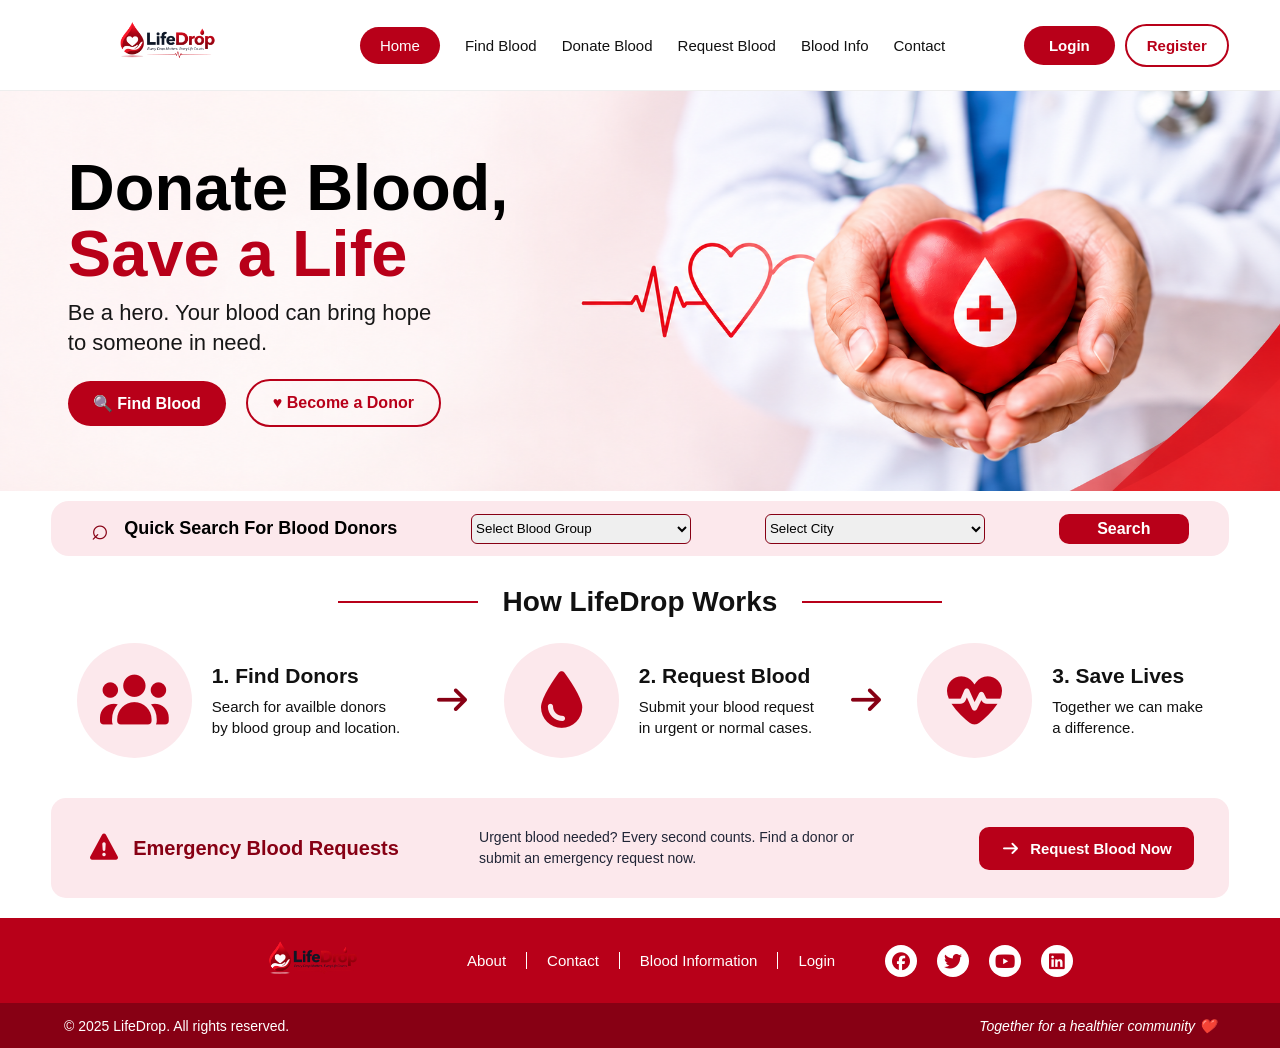
==== public/index.html @ ab2937ec "Initial commit: LifeDrop homepage frontend" ====
<!DOCTYPE html>
<html lang="en">

<head>
    <meta charset="UTF-8">
    <meta name="viewport" content="width=device-width, initial-scale=1.0">

    <title>LifeDrop - Donate Blood, Save Lives</title>

    <!-- CSS Connection -->
    <link rel="stylesheet" href="../assets/css/style.css">


<!-- Offline Font Awesome Icons -->
<link
    rel="stylesheet"
    href="../assets/font-awesome/css/all.min.css"
>


</head>

<body>

    <!-- Navbar -->
    <header class="navbar">

        <!-- Logo -->
        <div class="logo">
            <a href="index.html">
                <img src="../assets/images/logo.png" alt="LifeDrop Logo">
            </a>
        </div>

        <!-- Navigation Links -->
        <nav class="nav-links">
            <a href="index.html" class="active">Home</a>
            <a href="find-blood.html">Find Blood</a>
            <a href="register.html">Donate Blood</a>
            <a href="request-blood.html">Request Blood</a>
            <a href="blood-information.html">Blood Info</a>
            <a href="#contact">Contact</a>
        </nav>

        <!-- Login and Register Buttons -->
        <div class="buttons">

            <a href="login.html" class="login">
                Login
            </a>

            <a href="register.html" class="register">
                Register
            </a>

        </div>

    </header>

    <!-- Main Content -->
    <main>

        <!-- Hero Section -->
        <section class="hero">

            <div class="hero-content">

                <h1>
                    Donate Blood,<br>
                    <span>Save a Life</span>
                </h1>

                <p>
                    Be a hero. Your blood can bring hope<br>
                    to someone in need.
                </p>

                <div class="hero-buttons">

                    <a href="find-blood.html" class="find-btn">
                        🔍 Find Blood
                    </a>

                    <a href="register.html" class="donate-btn">
                        ♥ Become a Donor
                    </a>

                </div>

            </div>

        </section>



        <!-- Quick Blood Search Section -->
<section class="quick-search-section">

    <div class="quick-search-container">

        <div class="search-heading">

            <span class="search-icon">⌕</span>
            <h3>Quick Search For Blood Donors</h3>
        </div>


        <div class="search-field">

            <select name="bloodGroup" id="bloodGroup">

                <option value="">Select Blood Group</option>
                <option value="A+">A+</option>
                <option value="A-">A-</option>
                <option value="B+">B+</option>
                <option value="B-">B-</option>
                <option value="AB+">AB+</option>
                <option value="AB-">AB-</option>
                <option value="O+">O+</option>
                <option value="O-">O-</option>
            </select>
        </div>

        <div class="search-field">

            <select name="city" id="city">

                <option value="">Select City</option>
                <option value="Swat">Swat</option>
                <option value="Peshawar">Peshawar</option>
                <option value="Islamabad">Islamabad</option>
                <option value="Lahore">Lahore</option>
                <option value="Karachi">Karachi</option>
            </select>
        </div>

        <button type="button" class="search-btn">Search</button>

    </div>
</section>



 <section class="how-it-works"> 

    <!-- Section Heading -->
    <div class="works-heading">
        <span class="heading-line"></span>
        <h2>How LifeDrop Works</h2>
        <span class="heading-line"></span>
    </div>

    <!-- Steps Container -->
     
    <div class="works-container">

        <div class="work-step">

            <div class="step-icon">
                <i class="fa-solid fa-users"></i>
            </div>

            <div class="step-content">
                <h3>1. Find Donors</h3>

                <p>Search for availble donors <br>
                by blood group and location.</p>
            </div>
        </div>

         <!-- Arrow -->
        <div class="step-arrow">
            <i class="fa-solid fa-arrow-right"></i>
        </div>

        <div class="work-step">

            <div class="step-icon">
                <i class="fa-solid fa-droplet"></i>
            </div>

            <div class="step-content">
                <h3>2. Request Blood</h3>

                <p>Submit your blood request <br>
                in urgent or normal cases.</p>
            </div>

        </div>

        <!-- Arrow -->
         <div class="step-arrow">
            <i class="fa-solid fa-arrow-right"></i>
         </div>

         <div class="work-step">
            
            <div class="step-icon">
                <i class="fa-solid fa-heart-pulse"></i>
            </div>

            <div class="step-content">

                <h3>3. Save Lives</h3>

                <p>Together we can make <br>
                a difference.</p>

            </div>
         </div>

    </div>
</section> 


<!-- Emergency Blood Requests Section -->

<section class="emergency-section">

    <div class="emergency-container">

        <!-- Emergency Heading -->
        <div class="emergency-heading">

            <i class="fa-solid fa-triangle-exclamation"></i>

            <h2>Emergency Blood Requests</h2>

        </div>

        <!-- Emergency Description -->
        <p class="emergency-description">
            Urgent blood needed? Every second counts.
            Find a donor or submit an emergency request now.
        </p>

        <!-- Emergency Button -->
        <a href="request-blood.html" class="emergency-btn">

            <i class="fa-solid fa-arrow-right"></i>

            Request Blood Now

        </a>

    </div>

</section>


    </main>


<!-- ==============================
     FOOTER SECTION
================================= -->

<footer class="footer">

    <!-- Main Footer -->
    <div class="footer-main">

        <!-- Footer Logo -->
        <div class="footer-brand">

            <img
                src="../assets/images/logo.png"
                alt="LifeDrop Logo"
            >

        </div>

        <!-- Footer Navigation -->
        <nav class="footer-links">

            <a href="about.html">About</a>

            <a href="#contact">Contact</a>

            <a href="blood-information.html">
                Blood Information
            </a>

            <a href="login.html">Login</a>

        </nav>

        <!-- Social Media Icons -->
        <div class="footer-social">

            <a href="#" aria-label="Facebook">
                <i class="fa-brands fa-facebook"></i>
            </a>

            <a href="#" aria-label="Twitter">
                <i class="fa-brands fa-twitter"></i>
            </a>

            <a href="#" aria-label="YouTube">
                <i class="fa-brands fa-youtube"></i>
            </a>

            <a href="#" aria-label="LinkedIn">
                <i class="fa-brands fa-linkedin"></i>
            </a>

        </div>

    </div>

    <!-- Bottom Footer -->
    <div class="footer-bottom">

        <p>
            &copy; 2025 LifeDrop. All rights reserved.
        </p>

        <p class="footer-message">
            Together for a healthier community ❤️
        </p>

    </div>

</footer>


    <!-- JavaScript Connection -->
    <script src="../assets/js/script.js"></script>

</body>

</html>
---- assets/css/style.css ----
/* ==============================
   GLOBAL STYLES
================================= */

* {
    margin: 0;
    padding: 0;
    box-sizing: border-box;
}

:root {
    --primary: #B80019;
    --dark-red: #870014;
    --light-pink: #FCE8EC;
    --white: #FFFFFF;
    --dark-text: #202536;
    --light-grey: #F7F8FA;
}

body {
    font-family: Arial, sans-serif;
    background-color: var(--white);
}

/* ==============================
   NAVBAR
================================= */

.navbar {
    width: 100%;
    min-height: 85px;
    background-color: var(--white);

    display: flex;
    justify-content: space-between;
    align-items: center;
    gap: 20px;

    padding: 8px 4%;
    border-bottom: 1px solid #eee;
}

/* Logo */

.logo img {
    width: 230px;
    height: 70px;
    object-fit: contain;
}

/* Navigation Links */

.nav-links {
    display: flex;
    align-items: center;
    gap: 25px;
}

.nav-links a {
    text-decoration: none;
    font-size: 15px;
    font-weight: 500;
    color: #111;
    transition: 0.3s;
}

.nav-links a:hover {
    color: var(--dark-text);
}

/* Active Link */

.nav-links .active {
    background-color: var(--primary);
    color: var(--white);

    padding: 10px 20px;
    border-radius: 25px;
}

/* Login Button */

.buttons {
    display: flex;
    align-items: center;
}

.login {
    text-decoration: none;

    padding: 11px 25px;
    border-radius: 25px;

    font-size: 15px;
    font-weight: bold;

    background-color: var(--primary);
    color: var(--white);

    transition: 0.3s;
}

/* Login and Register Container */

.buttons {
    display: flex;
    align-items: center;
    gap: 10px;
}

/* Register Button */

.register {
    text-decoration: none;

    padding: 11px 20px;
    border-radius: 25px;

    font-size: 15px;
    font-weight: bold;

    background-color: white;
    color: var(--primary);

    border: 2px solid var(--primary);

    transition: 0.3s;
}

.register:hover {
    background-color: var(--light-pink);
}

.login:hover {
    background-color: var(--dark-red);
}

/* ==============================
   HERO SECTION
================================= */

.hero {
    width: 100%;
    min-height: 400px;

    /* Path relative to assets/css/ */
    background-image: url("../images/home-banner.png");

    background-size: cover;
    background-position: center;
    background-repeat: no-repeat;

    display: flex;
    align-items: center;

    padding: 40px 5.3%;
}

.hero-content {
    max-width: 540px;
}

/* Hero Heading */

.hero h1 {
    font-size: 65px;
    line-height: 1.02;
    color: #000;

    margin-bottom: 10px;
}

.hero h1 span {
    color: var(--primary);
}

/* Hero Paragraph */

.hero p {
    font-size: 22px;
    line-height: 1.4;
    color: #171717;

    margin-bottom: 20px;
}

/* ==============================
   HERO BUTTONS
================================= */

.hero-buttons {
    display: flex;
    align-items: center;
    gap: 20px;
}

.find-btn,
.donate-btn {
    display: inline-block;
    text-decoration: none;

    padding: 13px 25px;
    border-radius: 30px;

    font-size: 16px;
    font-weight: bold;

    transition: 0.3s;
}

/* Find Blood Button */

.find-btn {
    background-color: var(--primary);
    color: var(--white);
}

.find-btn:hover {
    background-color: var(--dark-red);
}

/* Become a Donor Button */

.donate-btn {
    color: var(--primary);
    border: 2px solid var(--primary);
    background-color: transparent;
}

.donate-btn:hover {
    background-color: var(--light-pink);
}


/* Quick Search Section */

.quick-search-section{
    width: 100%;
    padding: 10px 4%;
}

.quick-search-container{
    width: 100%;
    height: 55px;

    padding: 0 40px;

    display: flex;
    align-items: center;
    justify-content: space-between;

    background-color: var(--light-pink);
    border-radius: 18px;
}

.search-heading{
    display: flex;
    align-items: center;
    gap: 15px;
}

.search-icon{
    font-size: 30px;
    color: var(--dark-red);
}

.search-heading h3{
    font-size: 18px;
    font-weight: 600;
}

/* Dropdown Fields */
.search-field{
    flex: 1;
    max-width: 220px;
}

.search-field select{
    width: 100%;
    height: 30px;

    border-radius: 6px;

    border: 1px solid var(--dark-red);

    cursor: pointer;
    outline: none;
}

.search-btn{
    width: 130px;
    height: 30px;

    background-color: var(--primary);

    border: none;
    color: var(--white);
    font-size: 16px;
    font-weight: 600;

    border-radius: 10px;
    cursor: pointer;
}

/* Search Button */

.search-btn:hover{
    background-color: var(--dark-red);
} 



/* ==============================
   HOW LIFEDROP WORKS
================================= */

.how-it-works {
    width: 100%;
    padding: 20px 6%;
    background-color: var(--white);
} 


/* How It Works Heading */

.works-heading {
    display: flex;
    align-items: center;
    justify-content: center;
    gap: 25px;
    margin-bottom: 25px;
}


.works-heading h2 {
    font-size: 28px;
    font-weight: 700;
    color: #111111;
    white-space: nowrap;
}


/* Decorative Red Lines */

.heading-line {
    width: 140px;
    height: 2px;
    background-color: var(--primary);
}


/* Steps Container */

.works-container {
    width: 100%;

    display: flex;
    align-items: center;
    justify-content: space-between;

    gap: 15px;
}


/* Individual Step */

.work-step {
    display: flex;
    align-items: center;
    gap: 20px;
}


/* Circular Icon Background */

.step-icon {
    width: 115px;
    height: 115px;

    background-color: var(--light-pink);
    border-radius: 50%;

    display: flex;
    align-items: center;
    justify-content: center;

    flex-shrink: 0;
}


/* Icons Inside Circles */

.step-icon i {
    font-size: 55px;
    color: var(--primary);
}



/* Step Heading */

.step-content h3 {
    font-size: 21px;
    font-weight: 700;
    color: #111111;

    margin-bottom: 8px;
}


/* Step Description */

.step-content p {
    font-size: 15px;
    line-height: 1.4;
    color: #111111;
}


/* Connecting Arrows */

.step-arrow {
    font-size: 30px;
    color: var(--dark-red);
}


/* ==============================
   EMERGENCY BLOOD REQUESTS
================================= */

.emergency-section {
    width: 100%;
    padding: 20px 4%;
    background-color: var(--white);
}


/* Emergency Container */

.emergency-container {
    width: 100%;
    min-height: 100px;

    padding: 20px 35px;

    display: flex;
    align-items: center;
    justify-content: space-between;
    gap: 20px;

    background-color: var(--light-pink);
    border-radius: 15px;
}


/* Emergency Heading */

.emergency-heading {
    display: flex;
    align-items: center;
    gap: 12px;
}

.emergency-heading h2 {
    font-size: 20px;
    font-weight: 700;
    color: var(--dark-red);
}

.emergency-heading i {
    font-size: 28px;
    color: var(--primary);
}


/* Emergency Description */

.emergency-description {
    font-size: 14px;
    line-height: 1.5;
    color: var(--dark-text);

    flex: 1;
    max-width: 420px;
}


/* Emergency Request Button */

.emergency-btn {
    display: inline-flex;
    align-items: center;
    justify-content: center;
    gap: 10px;

    padding: 13px 22px;

    background-color: var(--primary);
    color: var(--white);

    text-decoration: none;
    font-size: 15px;
    font-weight: 600;

    border-radius: 10px;
    white-space: nowrap;
    flex-shrink: 0;

    transition: background-color 0.3s;
}

.emergency-btn:hover {
    background-color: var(--dark-red);
}




/* ==============================
   FOOTER SECTION
================================= */

.footer {
    width: 100%;
    background-color: var(--dark-red);
    color: var(--white);
}

/* Main Footer Container */

.footer-main {
    width: 100%;
    min-height: 85px;

    padding: 10px 5%;

    display: flex;
    align-items: center;
    justify-content: center;

    gap: 30px;

    background-color: var(--primary);
}


/* Footer Brand Container */

.footer-brand {
    display: flex;
    align-items: center;
    flex-shrink: 0;
}


/* Footer Logo Image */

.footer-brand img {
    width: 210px;
    height: 65px;
    object-fit: contain;
    display: block;
}


/* Footer Navigation Links */

.footer-links {
    display: flex;
    align-items: center;
    justify-content: center;
    gap: 0;
}


/* Individual Footer Links */

.footer-links a {
    color: var(--white);
    text-decoration: none;

    font-size: 15px;
    font-weight: 500;

    padding: 0 20px;
    transition: color 0.3s;
}


/* Vertical Separators */

.footer-links a:not(:last-child) {
    border-right: 1px solid var(--white);
}


/* Footer Link Hover */

.footer-links a:hover {
    color: #ffd5dc;
}


/* ==============================
   FOOTER SOCIAL MEDIA ICONS
================================= */

.footer-social {
    display: flex;
    align-items: center;
    justify-content: center;
    gap: 20px;
    flex-shrink: 0;
}

/* Social Media Links */

.footer-social a {
    width: 32px;
    height: 32px;

    display: flex;
    align-items: center;
    justify-content: center;

    background-color: var(--white);
    color: var(--primary);

    border-radius: 50%;
    text-decoration: none;

    transition: 0.3s;
}

/* Social Media Icons */

.footer-social a i {
    font-size: 18px;
}

/* Social Media Hover */

.footer-social a:hover {
    background-color: var(--light-pink);
    transform: translateX(-3px);
}


/* ==============================
   FOOTER BOTTOM SECTION
================================= */

.footer-bottom {
    width: 100%;
    min-height: 45px;

    padding: 10px 5%;

    display: flex;
    align-items: center;
    justify-content: space-between;

    background-color: var(--dark-red);
}

/* Copyright Text */

.footer-bottom p {
    font-size: 14px;
    color: var(--white);
    margin: 0;
}

/* Footer Closing Message */

.footer-message {
    font-style: italic;
    font-size: 14px;
    color: var(--white);
}
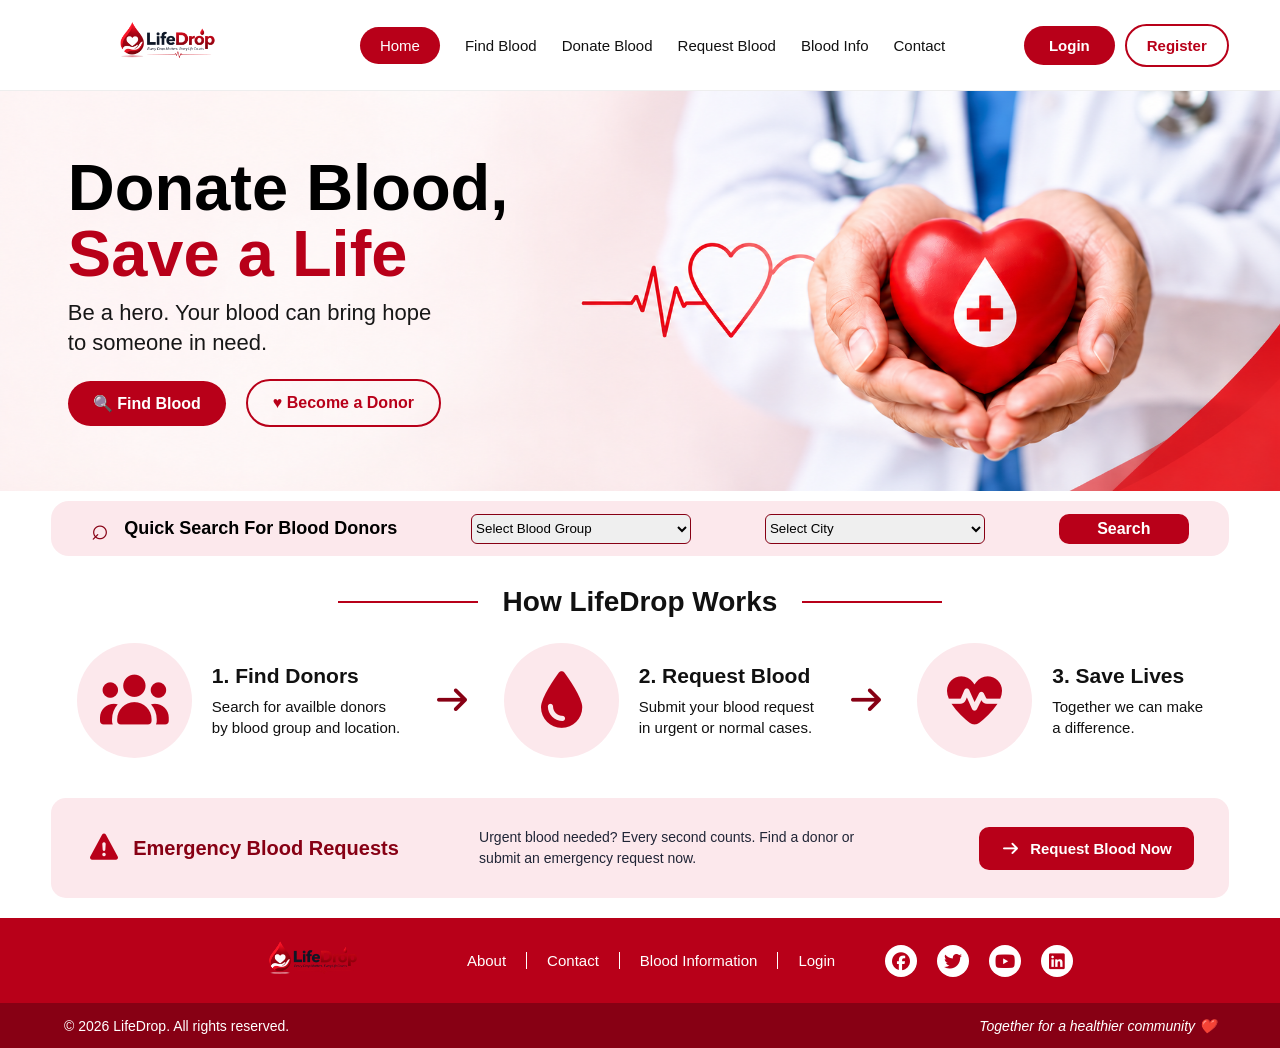
==== commit acc6df5a: "Find Blood" ====
--- a/public/index.html
+++ b/public/index.html
@@ -312,7 +312,7 @@
     <div class="footer-bottom">
 
         <p>
-            &copy; 2025 LifeDrop. All rights reserved.
+            &copy; 2026 LifeDrop. All rights reserved.
         </p>
 
         <p class="footer-message">
